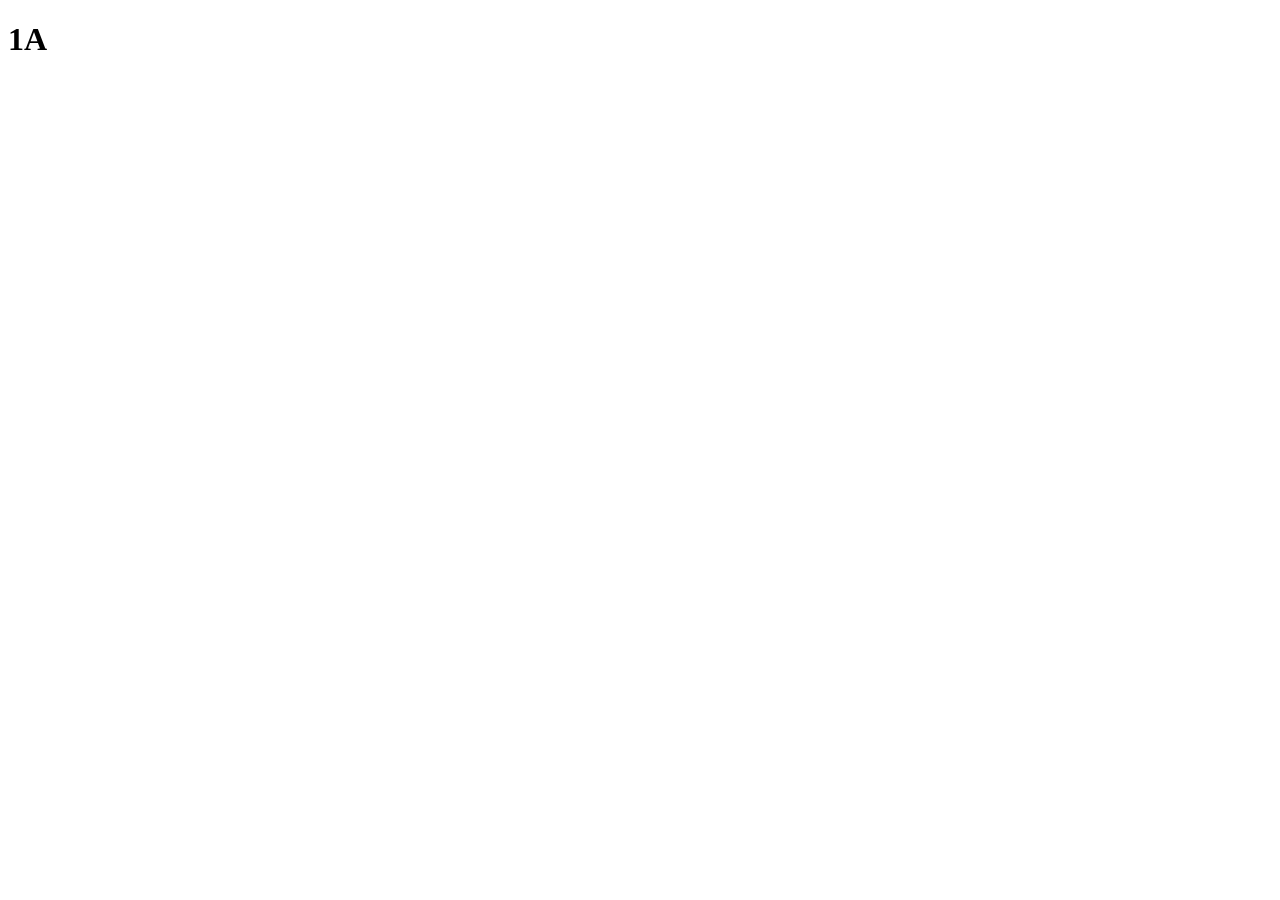
==== index.html @ 961c3fe7 "Add files via upload" ====
<!DOCTYPE html>
<html lang="en">
<head>
    <meta charset="UTF-8">
    <meta name="viewport" content="width=device-width, initial-scale=1.0">
    <title>appartment 1A</title>
    <!-- ============================================================
         FAVICON — INLINE SVG DATA URI (HTML ONLY, NO CSS)
         ============================================================ -->
    <link rel="icon" type="image/svg" href="1A.svg">
</head>
<body>
    <h1>1A</h1>
</body>
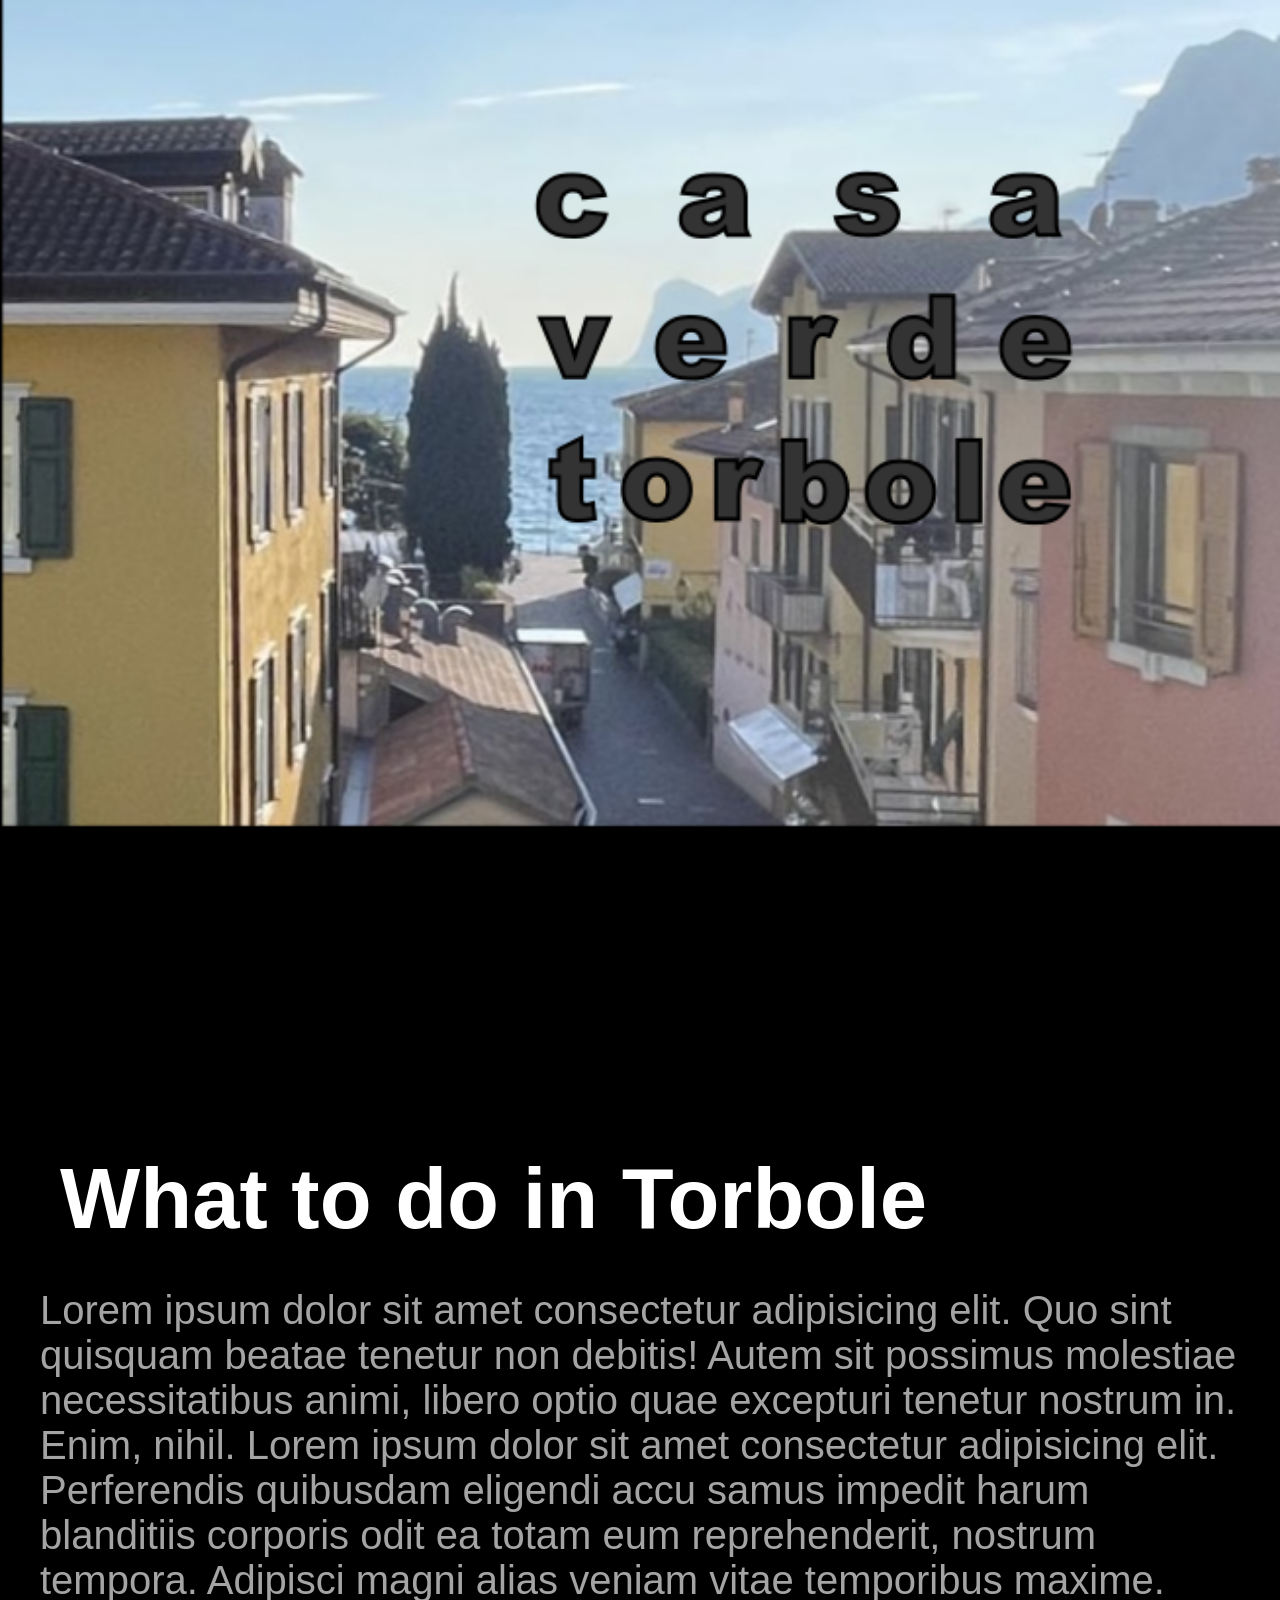
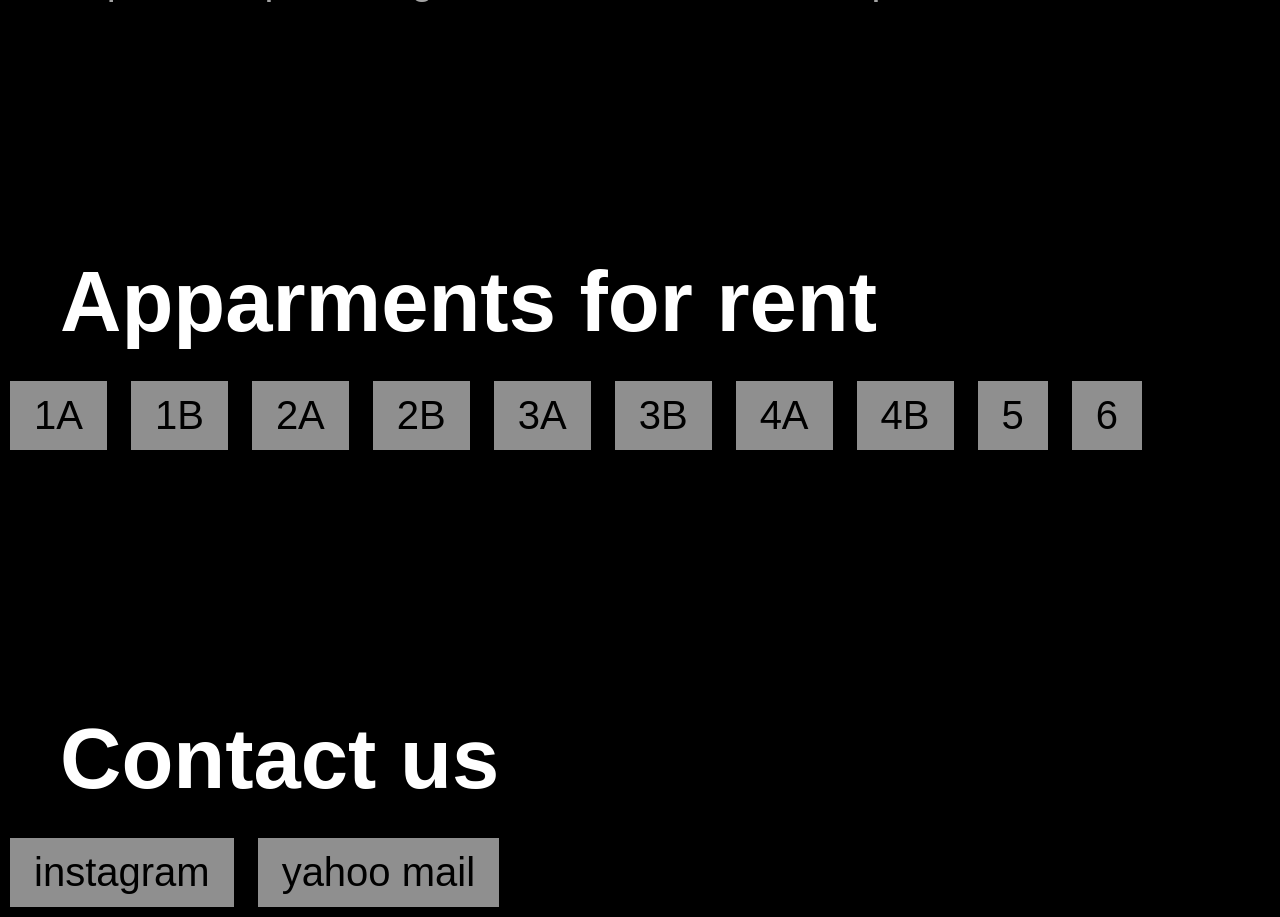
==== commit 045f37ce: "Add files via upload" ====
--- a/index.html
+++ b/index.html
@@ -1,14 +1,48 @@
 <!DOCTYPE html>
-<html lang="en">
+<html>
 <head>
-    <meta charset="UTF-8">
-    <meta name="viewport" content="width=device-width, initial-scale=1.0">
-    <title>appartment 1A</title>
-    <!-- ============================================================
-         FAVICON — INLINE SVG DATA URI (HTML ONLY, NO CSS)
-         ============================================================ -->
-    <link rel="icon" type="image/svg" href="1A.svg">
+  <meta charset="UTF-8">
+  <meta name="viewport" content="width=device-width, initial-scale=1.0">
+  <title>casaverdetorbole</title>
+  <link rel="stylesheet" href="styles.css">
 </head>
-<body>
-    <h1>1A</h1>
-</body>+<body style="margin:0; padding:0;">
+
+  <!-- 
+    Full‑screen image using only HTML attributes.
+    The body's inline style removes default margins and hides scrollbars.
+    width="100%" height="100%" make the image fill the viewport.
+    The image is wrapped in a div that also uses 100% width/height.
+  -->
+  <div style="width:100vw; height:100vh;">
+    <img 
+      src="IMG_2791.png" 
+      alt="Full-screen landscape"
+      width="100%" 
+      height="100%"
+      style="display:block; object-fit:cover; object-position:center;">
+        </div>
+      <h1>What to do in Torbole</h1>
+      <p>Lorem ipsum dolor sit amet consectetur adipisicing elit. Quo sint 
+        quisquam beatae tenetur non debitis! Autem sit possimus molestiae necessitatibus animi,
+         libero optio quae excepturi tenetur nostrum in. Enim, nihil.
+        Lorem ipsum dolor sit amet consectetur adipisicing elit. Perferendis quibusdam eligendi accu
+        samus impedit harum blanditiis corporis odit ea totam eum reprehenderit, nostrum tempora. Adipisci magni alias 
+        veniam vitae temporibus maxime.</p>
+        <h2>Apparments for rent</h2>
+ <a href="https://roccoturazza.github.io/1a/" target="_blank" rel="noopener noreferrer"class="btn">1A</a>
+  <a href="https://roccoturazza.github.io/1b/" target="_blank" rel="noopener noreferrer"class="btn">1B</a>
+  <a href="https://roccoturazza.github.io/2a/" target="_blank" rel="noopener noreferrer"class="btn">2A</a>
+  <a href="https://roccoturazza.github.io/2b/" target="_blank" rel="noopener noreferrer"class="btn">2B</a>
+  <a href="https://roccoturazza.github.io/3a/" target="_blank" rel="noopener noreferrer"class="btn">3A</a>
+  <a href="https://roccoturazza.github.io/3b/" target="_blank" rel="noopener noreferrer"class="btn">3B</a>
+  <a href="https://roccoturazza.github.io/4a/" target="_blank" rel="noopener noreferrer"class="btn">4A</a>
+  <a href=" https://roccoturazza.github.io/4b/" target="_blank" rel="noopener noreferrer"class="btn">4B</a>
+  <a href=" https://roccoturazza.github.io/5/" target="_blank" rel="noopener noreferrer"class="btn">5</a>
+  <a href=" https://roccoturazza.github.io/6/" target="_blank" rel="noopener noreferrer"class="btn">6</a>
+  <H3>Contact us</H3>
+  <a href="https://www.instagram.com/casaverdetorbole/" target="_blank" rel="noopener noreferrer" class="btn">instagram</a>
+  <a href="https://www.example.com" target="_blank" rel="noopener noreferrer" class="btn">yahoo mail</a>
+
+</body>
+</html>
--- a/styles.css
+++ b/styles.css
@@ -0,0 +1,64 @@
+.hero {
+  width: 100%;
+  height: 100vh;                  /* full viewport height */
+  background-image:url(IMG_2791.png);
+  background-size: cover;         /* fill area without stretching */
+  background-position: center;    /* keep middle in view */
+  background-repeat: no-repeat;
+  display: flex;
+  align-items: center;            /* vertical centering of text */
+  justify-content: center;        /* horizontal centering of text */
+}
+button {
+  background-color: #a4a4a4;
+  color: rgb(0, 0, 0);
+  border: 3px;
+  border-color: black;
+  padding: 12px 12px;
+  font-size: 55px;
+  font-family:"Helvetica Neue", Helvetica, Arial, sans-serif;;
+  border-radius: 0px;
+  cursor: pointer;
+}
+  h2 {
+  font-family: "Helvetica Neue", Helvetica, Arial, sans-serif;
+  font-size: 85px;
+  color: white;
+  margin: 10px;               
+  margin: 250px 20px 20px 60px;   /* top  |  right  |  bottom  |  left */}
+  h3 {
+  font-family: "Helvetica Neue", Helvetica, Arial, sans-serif;
+  font-size: 85px;
+  color: white;
+  margin: 250px 0px 20px 60px;   /* top  |  right  |  bottom  |  left */}
+    h1 {
+  font-family: "Helvetica Neue", Helvetica, Arial, sans-serif;
+  font-size: 85px;
+  color: white;
+  margin: 10px;               
+  margin: 250px 20px 20px 60px;   /* top  |  right  |  bottom  |  left */}
+p {
+     font-family: "Helvetica Neue", Helvetica, Arial, sans-serif;
+      font-size: 40px;
+      color: #a4a4a4;
+  margin: 40px 40px 40px;  
+}
+body {
+    background-color: black;
+    color: #a4a4a4;
+}
+    .btn {
+      margin:10px 10px 10px;
+      display: inline-block;
+      padding: 0.75rem 1.5rem;
+      gap: 20px;
+      background: #8f8f8f;
+      font-family: Arial, Helvetica, sans-serif;
+      color: rgb(0, 0, 0);
+      text-decoration: none;
+      font-size: 40px;
+      font-weight: 500;
+      transition: background 0.2s, transform 0.1s;}
+main > *:last-child {
+  margin-bottom: 250px;
+}
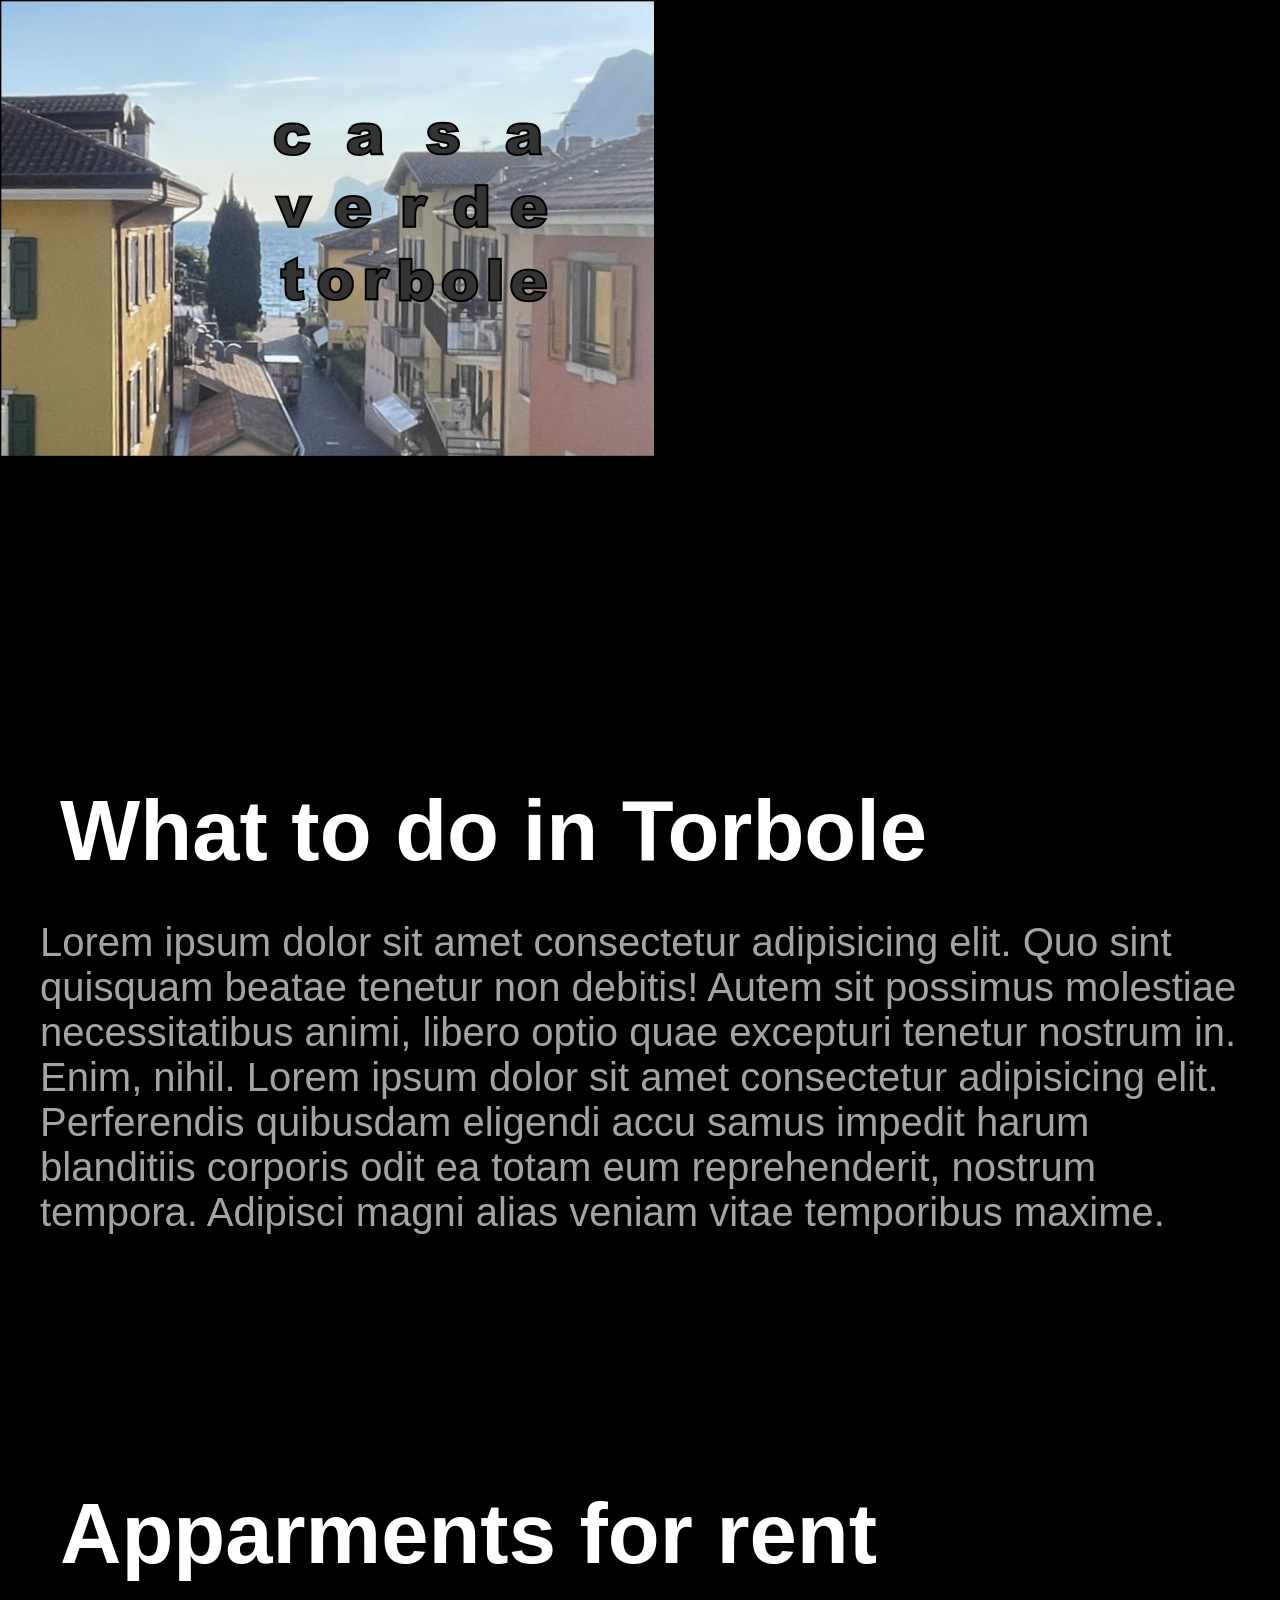
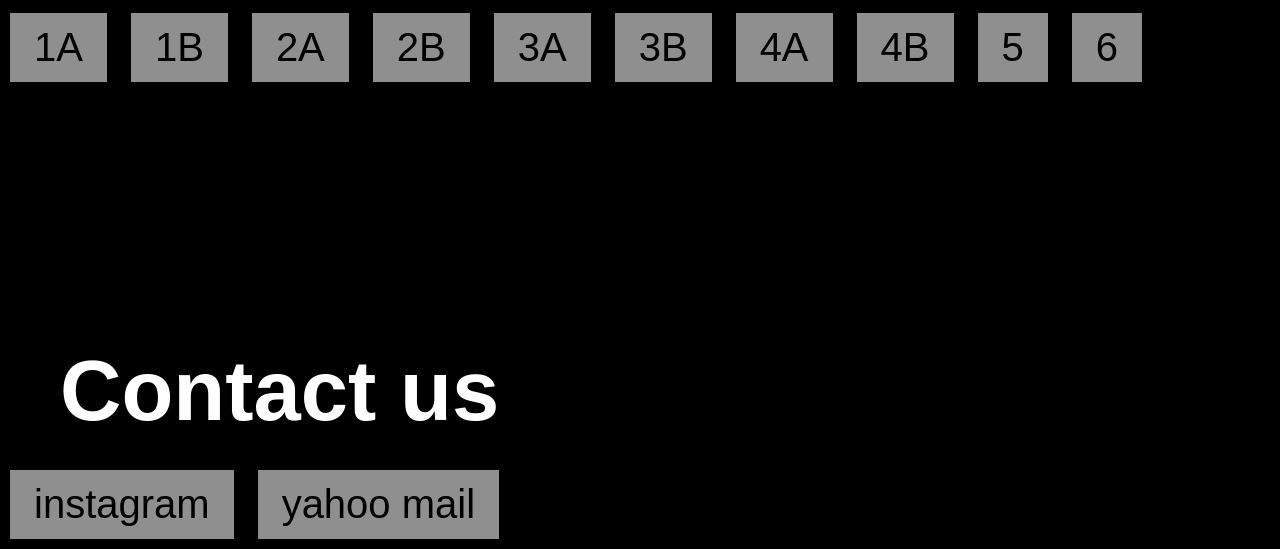
==== commit 88fd22b4: "Add files via upload" ====
--- a/index.html
+++ b/index.html
@@ -5,6 +5,7 @@
   <meta name="viewport" content="width=device-width, initial-scale=1.0">
   <title>casaverdetorbole</title>
   <link rel="stylesheet" href="styles.css">
+  <link rel="icon" type="image/x-icon" href="casaverde.svg">
 </head>
 <body style="margin:0; padding:0;">
 
@@ -14,14 +15,7 @@
     width="100%" height="100%" make the image fill the viewport.
     The image is wrapped in a div that also uses 100% width/height.
   -->
-  <div style="width:100vw; height:100vh;">
-    <img 
-      src="IMG_2791.png" 
-      alt="Full-screen landscape"
-      width="100%" 
-      height="100%"
-      style="display:block; object-fit:cover; object-position:center;">
-        </div>
+         <img src="IMG_2791.png" alt="view from casaverde">
       <h1>What to do in Torbole</h1>
       <p>Lorem ipsum dolor sit amet consectetur adipisicing elit. Quo sint 
         quisquam beatae tenetur non debitis! Autem sit possimus molestiae necessitatibus animi,
@@ -42,7 +36,7 @@
   <a href=" https://roccoturazza.github.io/6/" target="_blank" rel="noopener noreferrer"class="btn">6</a>
   <H3>Contact us</H3>
   <a href="https://www.instagram.com/casaverdetorbole/" target="_blank" rel="noopener noreferrer" class="btn">instagram</a>
-  <a href="https://www.example.com" target="_blank" rel="noopener noreferrer" class="btn">yahoo mail</a>
+  <a href="" target="_blank" rel="noopener noreferrer" class="btn">yahoo mail</a>
 
 </body>
 </html>
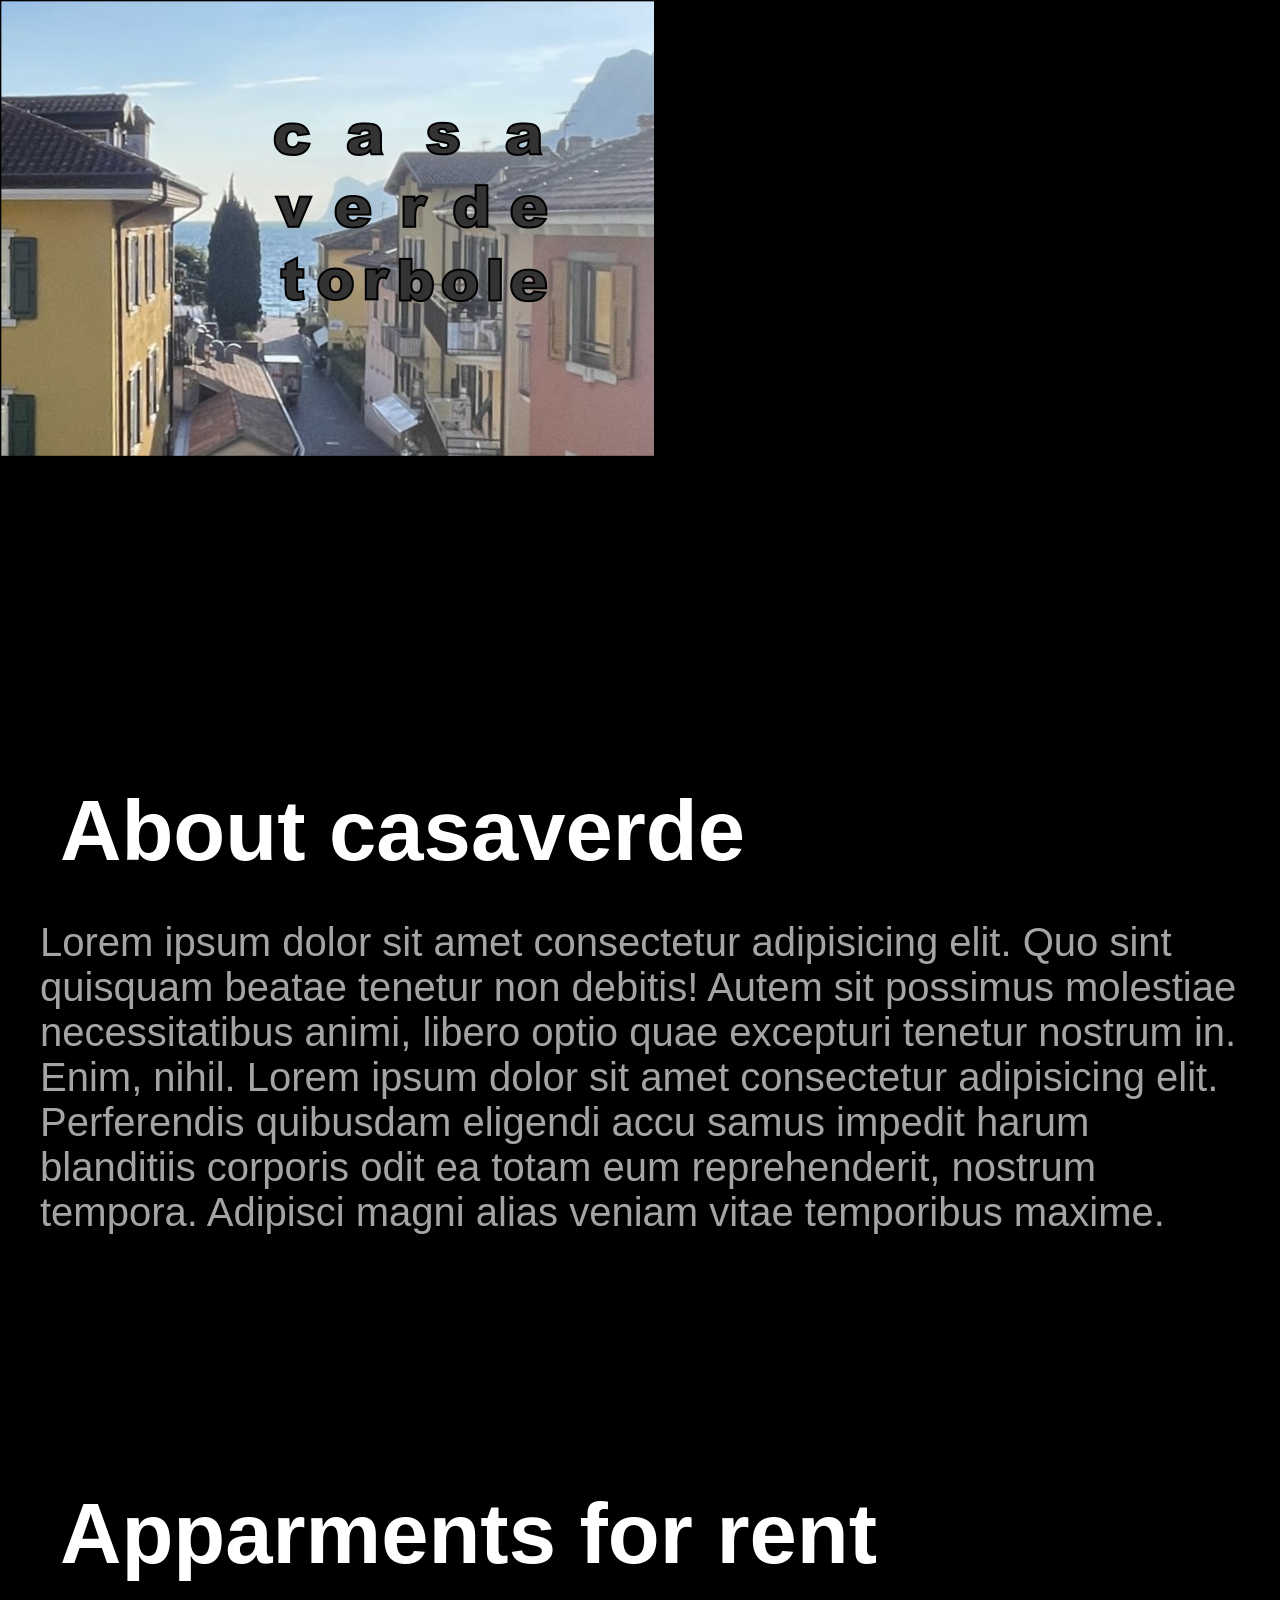
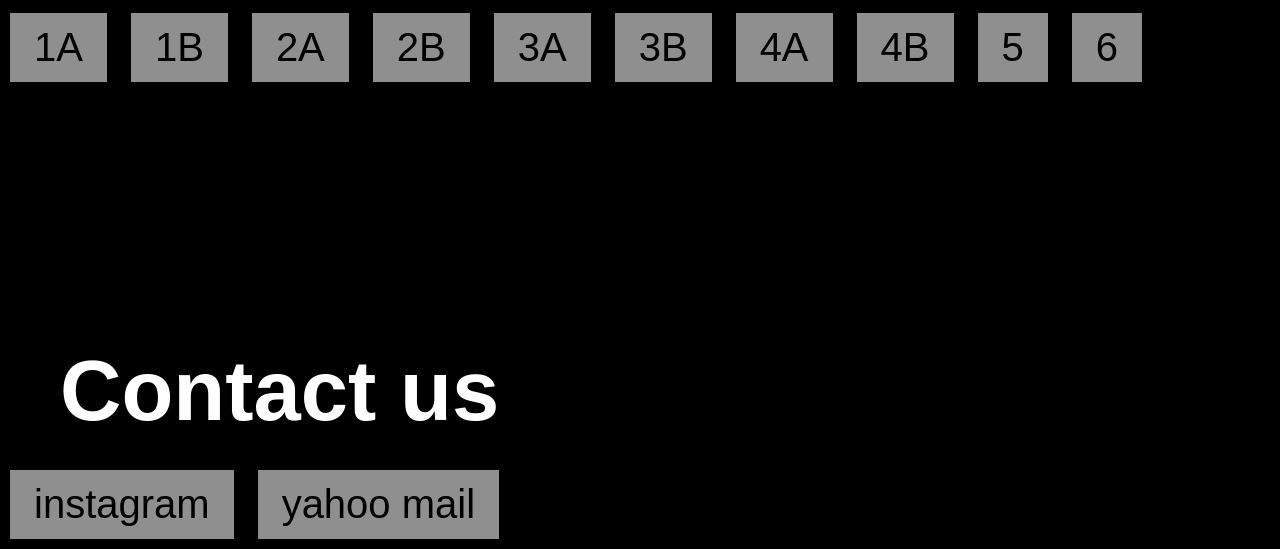
==== commit 56b23c82: "Add files via upload" ====
--- a/index.html
+++ b/index.html
@@ -6,6 +6,7 @@
   <title>casaverdetorbole</title>
   <link rel="stylesheet" href="styles.css">
   <link rel="icon" type="image/x-icon" href="casaverde.svg">
+  <meta name="viewport" content="width=device-width, initial-scale=1.0">
 </head>
 <body style="margin:0; padding:0;">
 
@@ -15,8 +16,8 @@
     width="100%" height="100%" make the image fill the viewport.
     The image is wrapped in a div that also uses 100% width/height.
   -->
-         <img src="IMG_2791.png" alt="view from casaverde">
-      <h1>What to do in Torbole</h1>
+   <img src="IMG_2791.png" class="fullscreen-img" alt= "view from casaverde">
+      <h1>About casaverde</h1>
       <p>Lorem ipsum dolor sit amet consectetur adipisicing elit. Quo sint 
         quisquam beatae tenetur non debitis! Autem sit possimus molestiae necessitatibus animi,
          libero optio quae excepturi tenetur nostrum in. Enim, nihil.
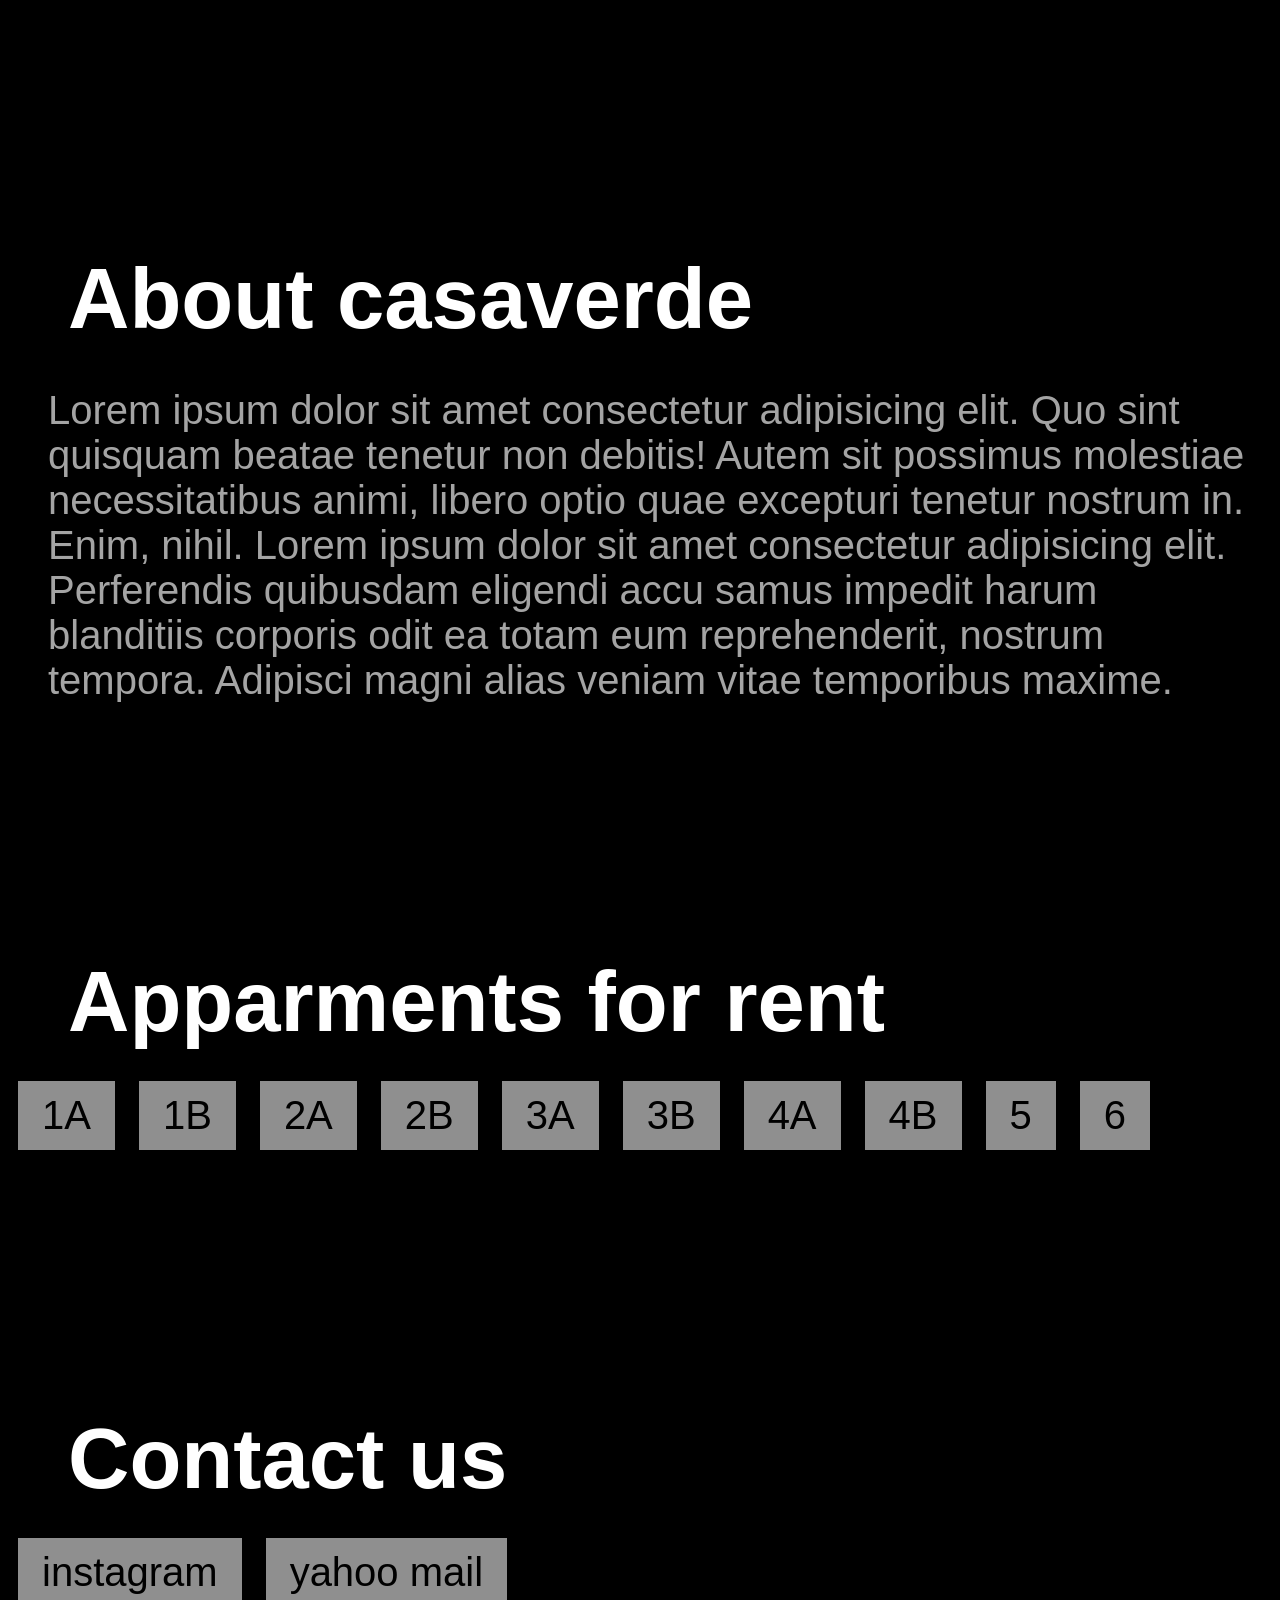
==== commit ab385193: "Add files via upload" ====
--- a/index.html
+++ b/index.html
@@ -1,22 +1,12 @@
 <!DOCTYPE html>
 <html>
 <head>
-  <meta charset="UTF-8">
-  <meta name="viewport" content="width=device-width, initial-scale=1.0">
   <title>casaverdetorbole</title>
   <link rel="stylesheet" href="styles.css">
   <link rel="icon" type="image/x-icon" href="casaverde.svg">
-  <meta name="viewport" content="width=device-width, initial-scale=1.0">
 </head>
-<body style="margin:0; padding:0;">
-
-  <!-- 
-    Full‑screen image using only HTML attributes.
-    The body's inline style removes default margins and hides scrollbars.
-    width="100%" height="100%" make the image fill the viewport.
-    The image is wrapped in a div that also uses 100% width/height.
-  -->
-   <img src="IMG_2791.png" class="fullscreen-img" alt= "view from casaverde">
+<body 
+     <img src="IMG_2791.png" class="fullscreen-img" alt= "view from casaverde">
       <h1>About casaverde</h1>
       <p>Lorem ipsum dolor sit amet consectetur adipisicing elit. Quo sint 
         quisquam beatae tenetur non debitis! Autem sit possimus molestiae necessitatibus animi,
--- a/styles.css
+++ b/styles.css
@@ -1,13 +1,9 @@
-.hero {
-  width: 100%;
-  height: 100vh;                  /* full viewport height */
-  background-image:url(IMG_2791.png);
-  background-size: cover;         /* fill area without stretching */
-  background-position: center;    /* keep middle in view */
-  background-repeat: no-repeat;
-  display: flex;
-  align-items: center;            /* vertical centering of text */
-  justify-content: center;        /* horizontal centering of text */
+.fullscreen-img {
+  width: 100vw;
+  height: 100dvh;
+  object-fit: cover;
+  object-position: center;
+  display: block;
 }
 button {
   background-color: #a4a4a4;
@@ -24,16 +20,13 @@
   font-family: "Helvetica Neue", Helvetica, Arial, sans-serif;
   font-size: 85px;
   color: white;
+    margin-left: 5%;
   margin: 10px;               
   margin: 250px 20px 20px 60px;   /* top  |  right  |  bottom  |  left */}
-  h3 {
-  font-family: "Helvetica Neue", Helvetica, Arial, sans-serif;
-  font-size: 85px;
-  color: white;
-  margin: 250px 0px 20px 60px;   /* top  |  right  |  bottom  |  left */}
     h1 {
   font-family: "Helvetica Neue", Helvetica, Arial, sans-serif;
   font-size: 85px;
+    margin-left: 5%;
   color: white;
   margin: 10px;               
   margin: 250px 20px 20px 60px;   /* top  |  right  |  bottom  |  left */}
@@ -61,4 +54,11 @@
       transition: background 0.2s, transform 0.1s;}
 main > *:last-child {
   margin-bottom: 250px;
-}+}
+  h3{
+  font-family: "Helvetica Neue", Helvetica, Arial, sans-serif;
+  font-size: 85px;
+    margin-left: 5%;
+  color: white;
+  margin: 10px;               
+  margin: 250px 20px 20px 60px;   /* top  |  right  |  bottom  |  left */}
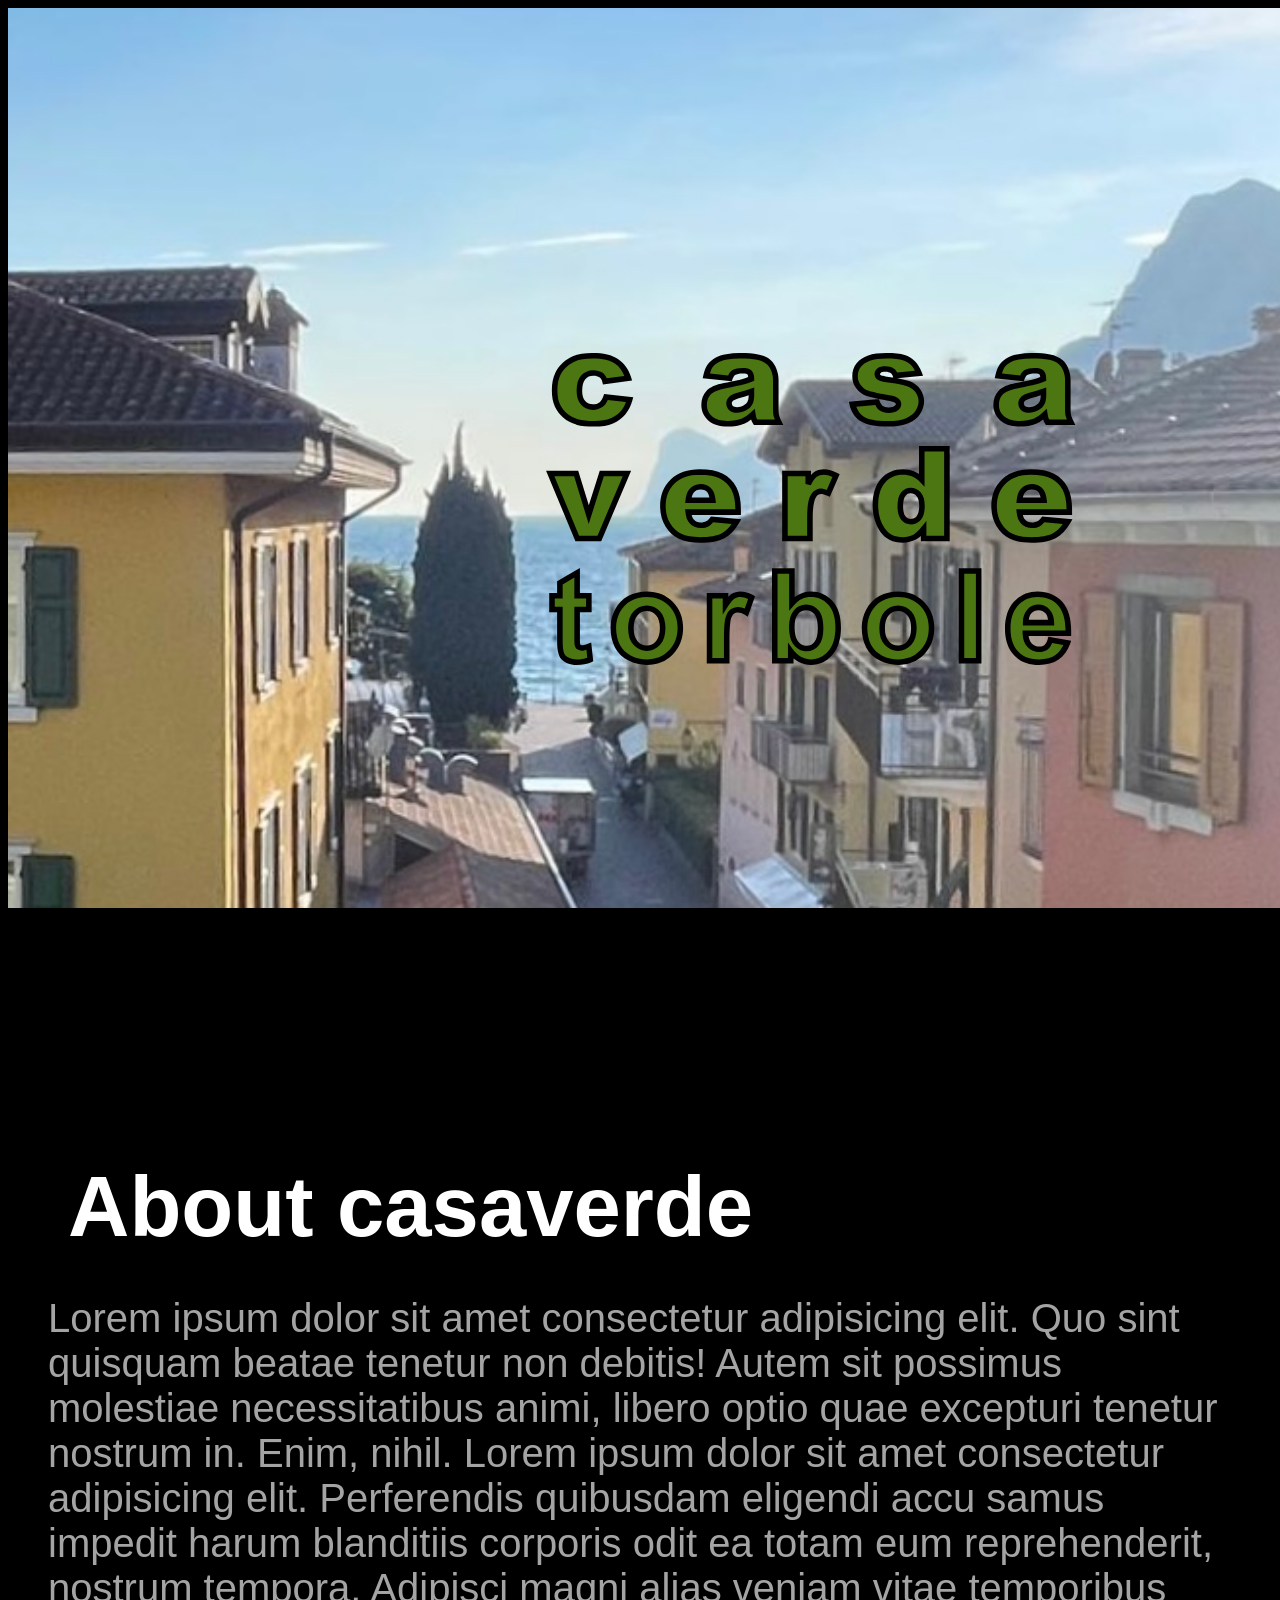
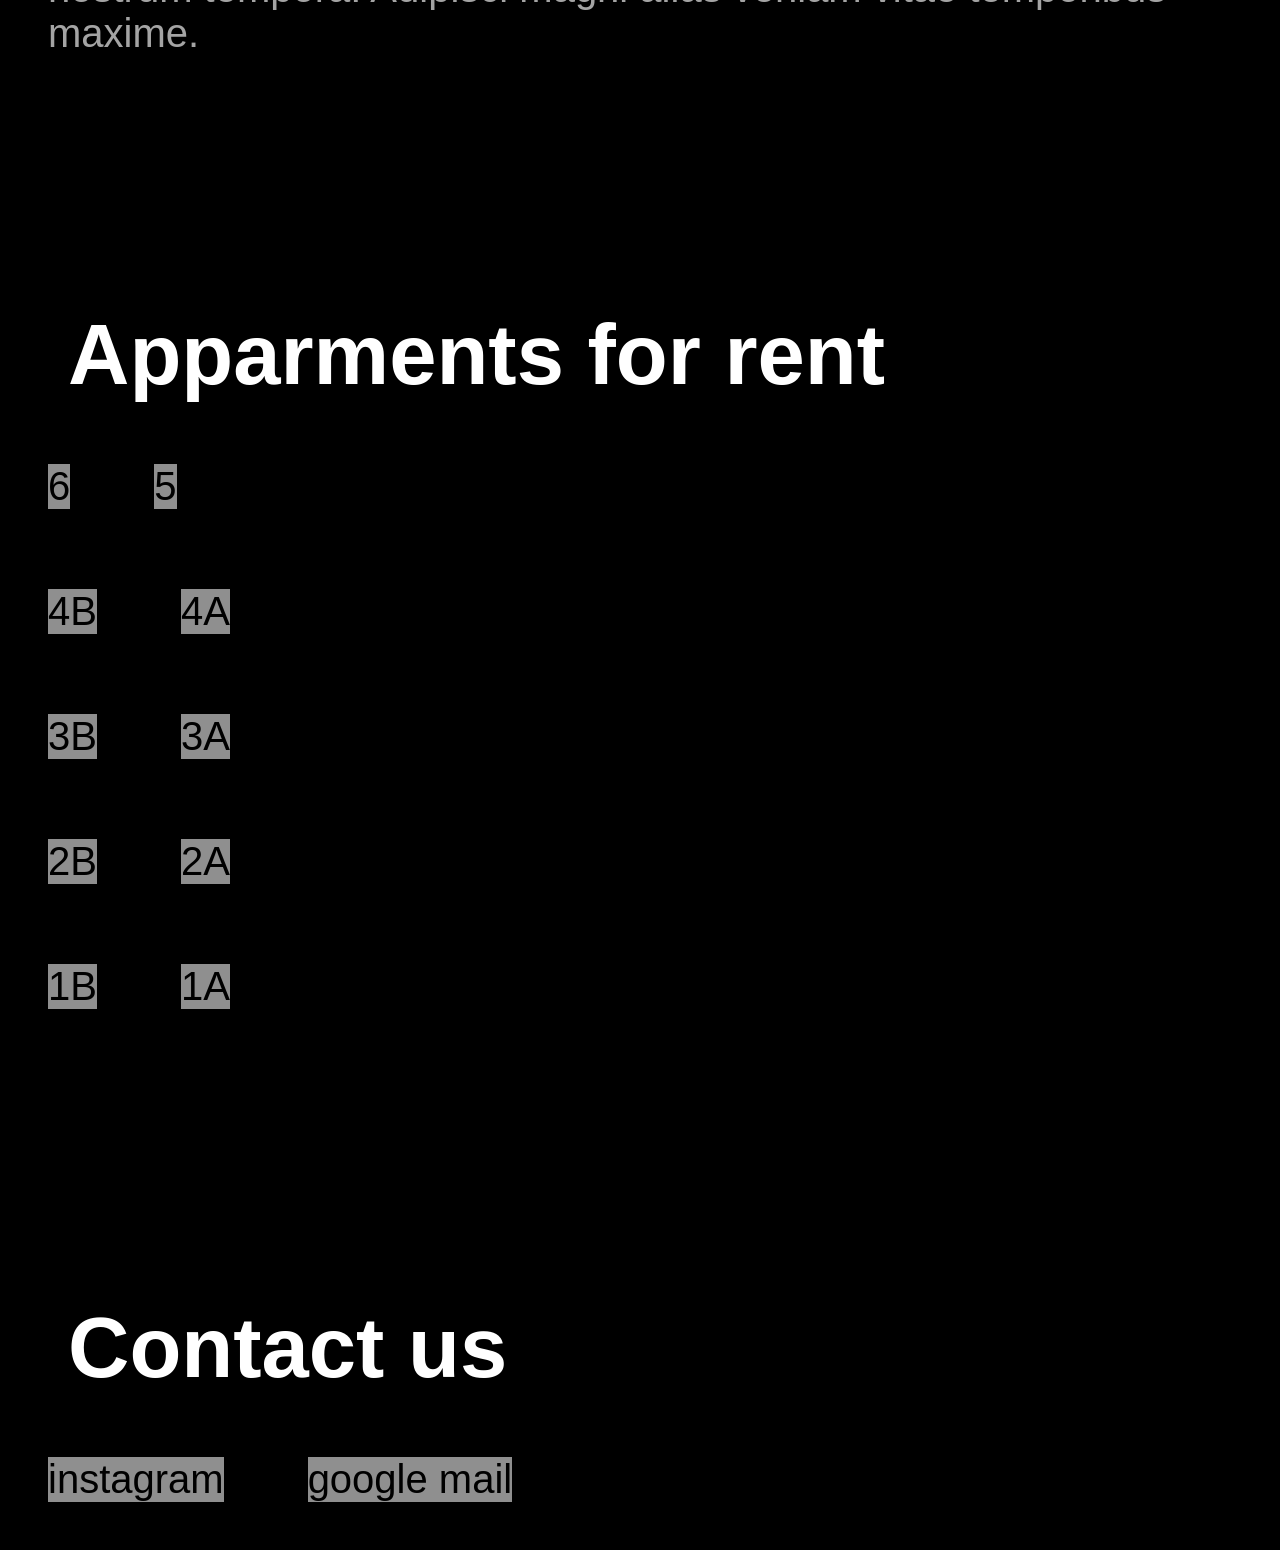
==== commit 22c2b3e4: "Add files via upload" ====
--- a/index.html
+++ b/index.html
@@ -3,10 +3,10 @@
 <head>
   <title>casaverdetorbole</title>
   <link rel="stylesheet" href="styles.css">
-  <link rel="icon" type="image/x-icon" href="casaverde.svg">
+  <link rel="icon" type="image/x-icon" href="favicon.svg">
 </head>
-<body 
-     <img src="IMG_2791.png" class="fullscreen-img" alt= "view from casaverde">
+<body >
+     <img src="casaverde.svg" class="fullscreen-img" alt= "view from casaverde">
       <h1>About casaverde</h1>
       <p>Lorem ipsum dolor sit amet consectetur adipisicing elit. Quo sint 
         quisquam beatae tenetur non debitis! Autem sit possimus molestiae necessitatibus animi,
@@ -15,19 +15,18 @@
         samus impedit harum blanditiis corporis odit ea totam eum reprehenderit, nostrum tempora. Adipisci magni alias 
         veniam vitae temporibus maxime.</p>
         <h2>Apparments for rent</h2>
- <a href="https://roccoturazza.github.io/1a/" target="_blank" rel="noopener noreferrer"class="btn">1A</a>
-  <a href="https://roccoturazza.github.io/1b/" target="_blank" rel="noopener noreferrer"class="btn">1B</a>
-  <a href="https://roccoturazza.github.io/2a/" target="_blank" rel="noopener noreferrer"class="btn">2A</a>
+ <a href=" https://roccoturazza.github.io/6/" target="_blank" rel="noopener noreferrer"class="btn">6</a>
+  <a href="https://roccoturazza.github.io/5/" target="_blank" rel="noopener noreferrer"class="btn">5</A><BR>
+  <a href="https://roccoturazza.github.io/4b/" target="_blank" rel="noopener noreferrer"class="btn">4B</a>
+  <a href="https://roccoturazza.github.io/4a/" target="_blank" rel="noopener noreferrer"class="btn">4A</a><BR>
+  <a href="https://roccoturazza.github.io/3b/" target="_blank" rel="noopener noreferrer"class="btn">3B</a>
+  <a href="https://roccoturazza.github.io/3a/" target="_blank" rel="noopener noreferrer"class="btn">3A</a><br>
   <a href="https://roccoturazza.github.io/2b/" target="_blank" rel="noopener noreferrer"class="btn">2B</a>
-  <a href="https://roccoturazza.github.io/3a/" target="_blank" rel="noopener noreferrer"class="btn">3A</a>
-  <a href="https://roccoturazza.github.io/3b/" target="_blank" rel="noopener noreferrer"class="btn">3B</a>
-  <a href="https://roccoturazza.github.io/4a/" target="_blank" rel="noopener noreferrer"class="btn">4A</a>
-  <a href=" https://roccoturazza.github.io/4b/" target="_blank" rel="noopener noreferrer"class="btn">4B</a>
-  <a href=" https://roccoturazza.github.io/5/" target="_blank" rel="noopener noreferrer"class="btn">5</a>
-  <a href=" https://roccoturazza.github.io/6/" target="_blank" rel="noopener noreferrer"class="btn">6</a>
+  <a href="https://roccoturazza.github.io/2a/" target="_blank" rel="noopener noreferrer"class="btn">2A</a><br>
+   <a href="https://roccoturazza.github.io/1b/" target="_blank" rel="noopener noreferrer"class="btn">1B</a>
+  <a href=" https://roccoturazza.github.io/1a" target="_blank" rel="noopener noreferrer"class="btn">1A</A><BR>
   <H3>Contact us</H3>
   <a href="https://www.instagram.com/casaverdetorbole/" target="_blank" rel="noopener noreferrer" class="btn">instagram</a>
-  <a href="" target="_blank" rel="noopener noreferrer" class="btn">yahoo mail</a>
-
+  <a href="https://mail.google.com/mail/u/1/#inbox?compose=new" target="_blank" rel="noopener noreferrer" class="btn">google mail</a>
 </body>
 </html>
--- a/styles.css
+++ b/styles.css
@@ -41,9 +41,9 @@
     color: #a4a4a4;
 }
     .btn {
-      margin:10px 10px 10px;
+        margin: 40px 40px 40px;  
       display: inline-block;
-      padding: 0.75rem 1.5rem;
+      padding: 1.5 3em;
       gap: 20px;
       background: #8f8f8f;
       font-family: Arial, Helvetica, sans-serif;
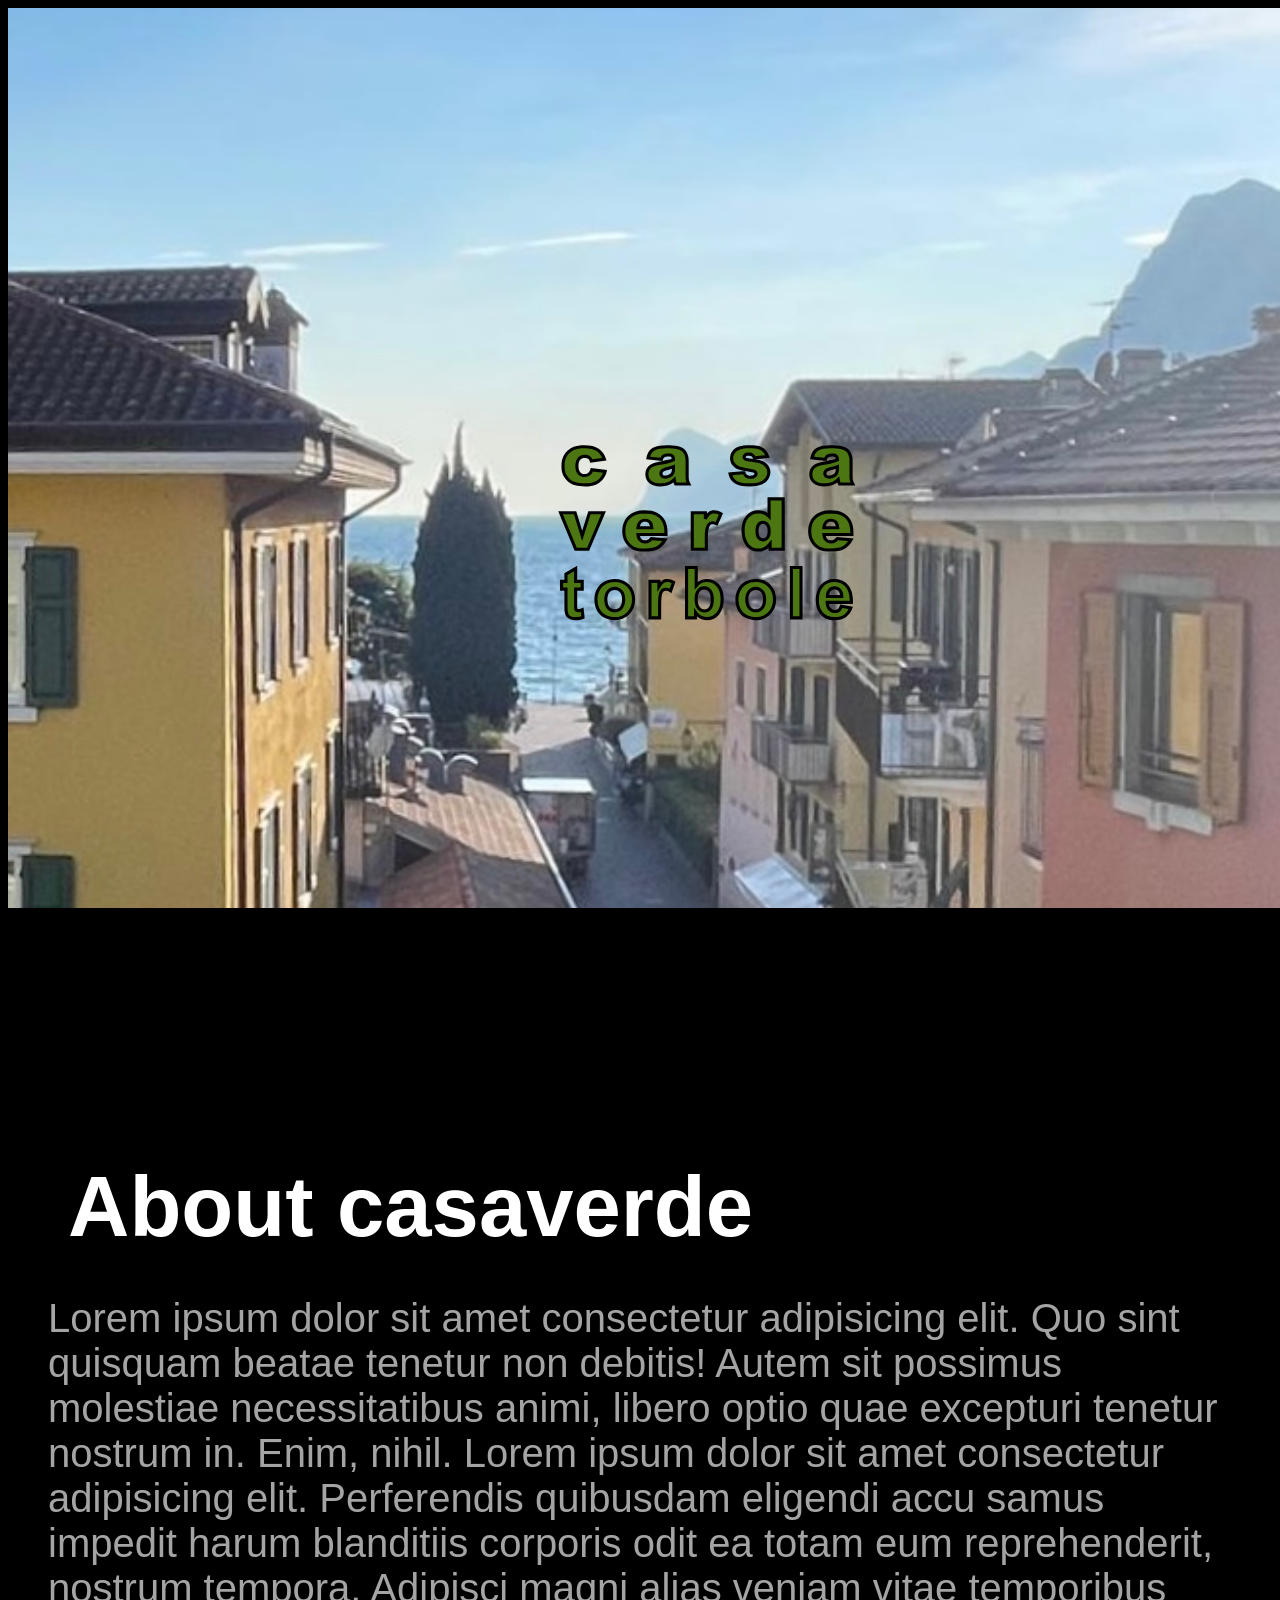
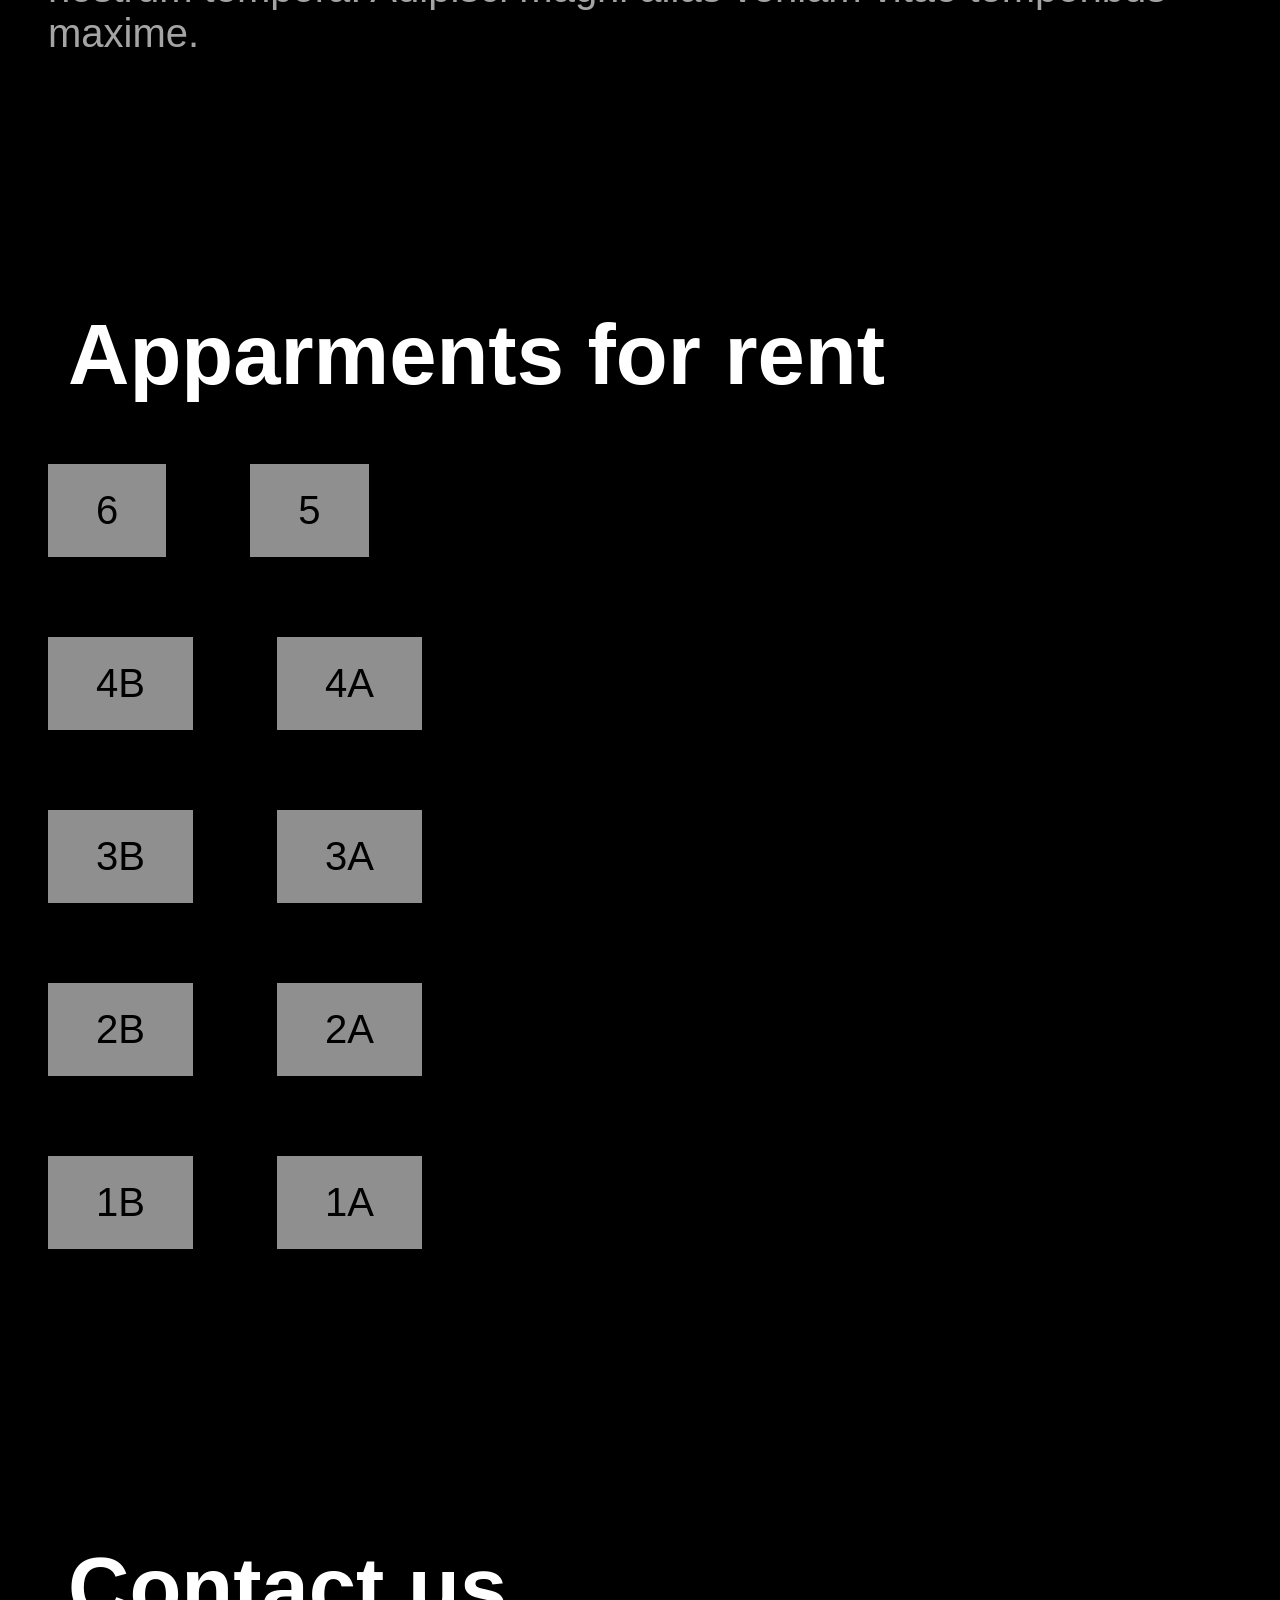
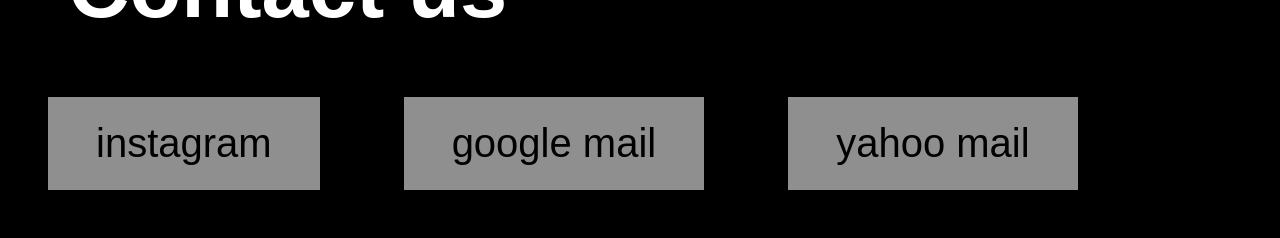
==== commit 92500837: "Add files via upload" ====
--- a/index.html
+++ b/index.html
@@ -28,5 +28,7 @@
   <H3>Contact us</H3>
   <a href="https://www.instagram.com/casaverdetorbole/" target="_blank" rel="noopener noreferrer" class="btn">instagram</a>
   <a href="https://mail.google.com/mail/u/1/#inbox?compose=new" target="_blank" rel="noopener noreferrer" class="btn">google mail</a>
-</body>
+    <a href="https://mail.yahoo.com/c/n/compose/5059603939?guccounter=1&reason=n8_cloud" target="_blank" rel="noopener noreferrer" class="btn">
+      yahoo mail</a>
+  </body>
 </html>
--- a/styles.css
+++ b/styles.css
@@ -43,7 +43,7 @@
     .btn {
         margin: 40px 40px 40px;  
       display: inline-block;
-      padding: 1.5 3em;
+      padding: 1.5rem 3rem;
       gap: 20px;
       background: #8f8f8f;
       font-family: Arial, Helvetica, sans-serif;
